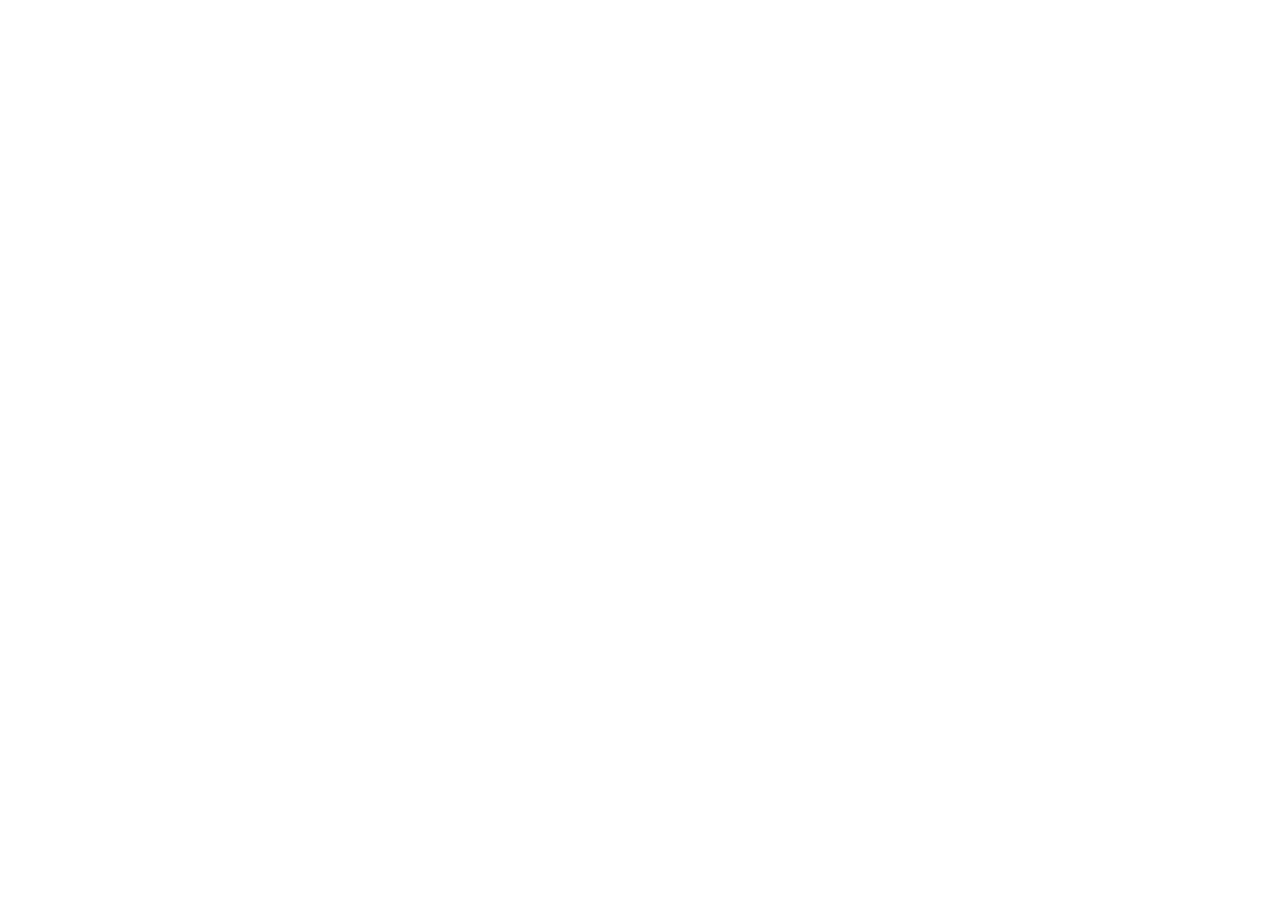
==== index.html @ fd0be34c "A plain index.html added" ====
<!DOCTYPE html>
<html lang="en">
<head>
    <meta charset="UTF-8">
    <meta http-equiv="X-UA-Compatible" content="IE=edge">
    <meta name="viewport" content="width=device-width, initial-scale=1.0">
    <title>Jefin T Jacob</title>
</head>
<body>
    
</body>
</html>
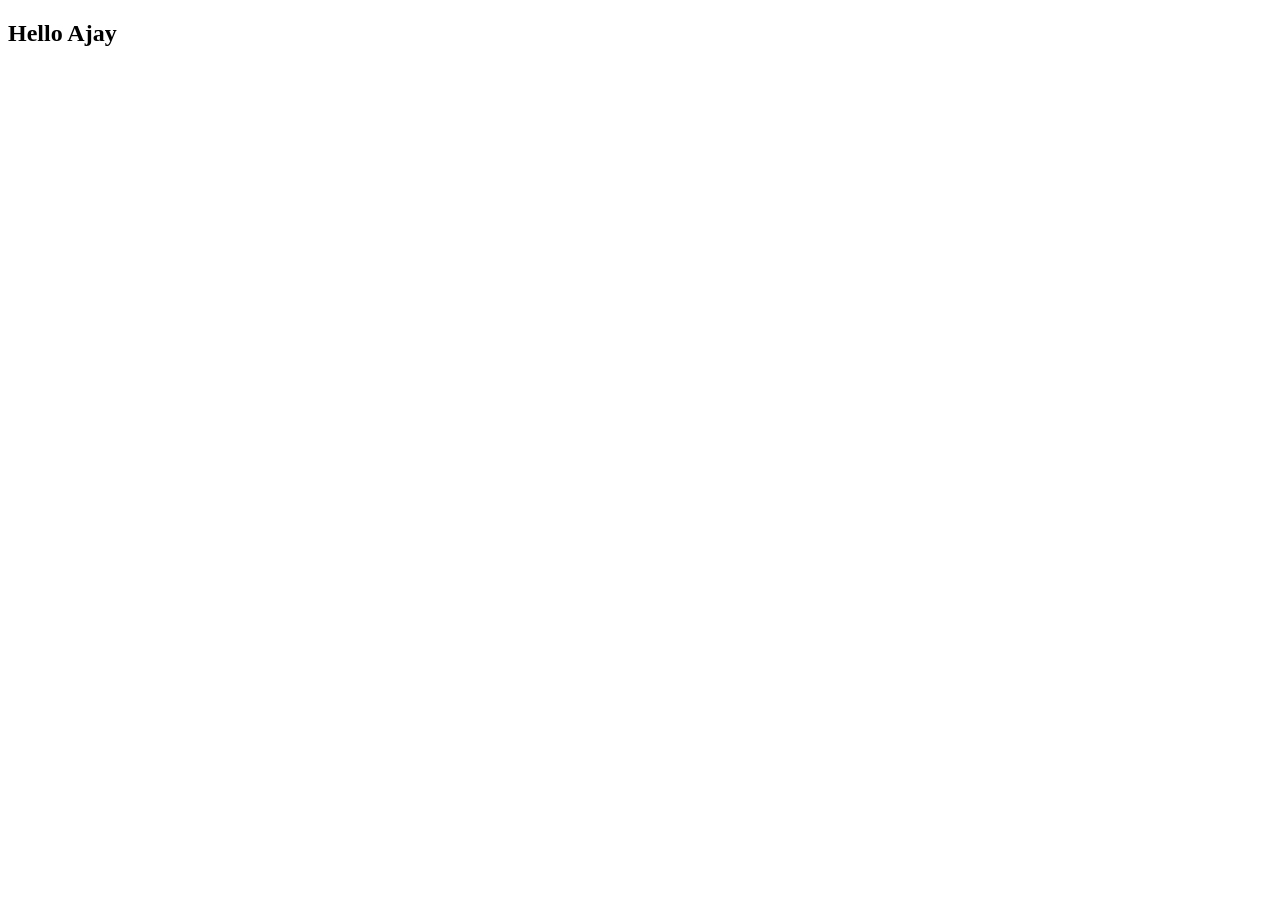
==== commit 0e234d1e: "Update index.html" ====
--- a/index.html
+++ b/index.html
@@ -7,6 +7,6 @@
     <title>Jefin T Jacob</title>
 </head>
 <body>
-    
+    <h2>Hello Ajay</h2>
 </body>
-</html>+</html>
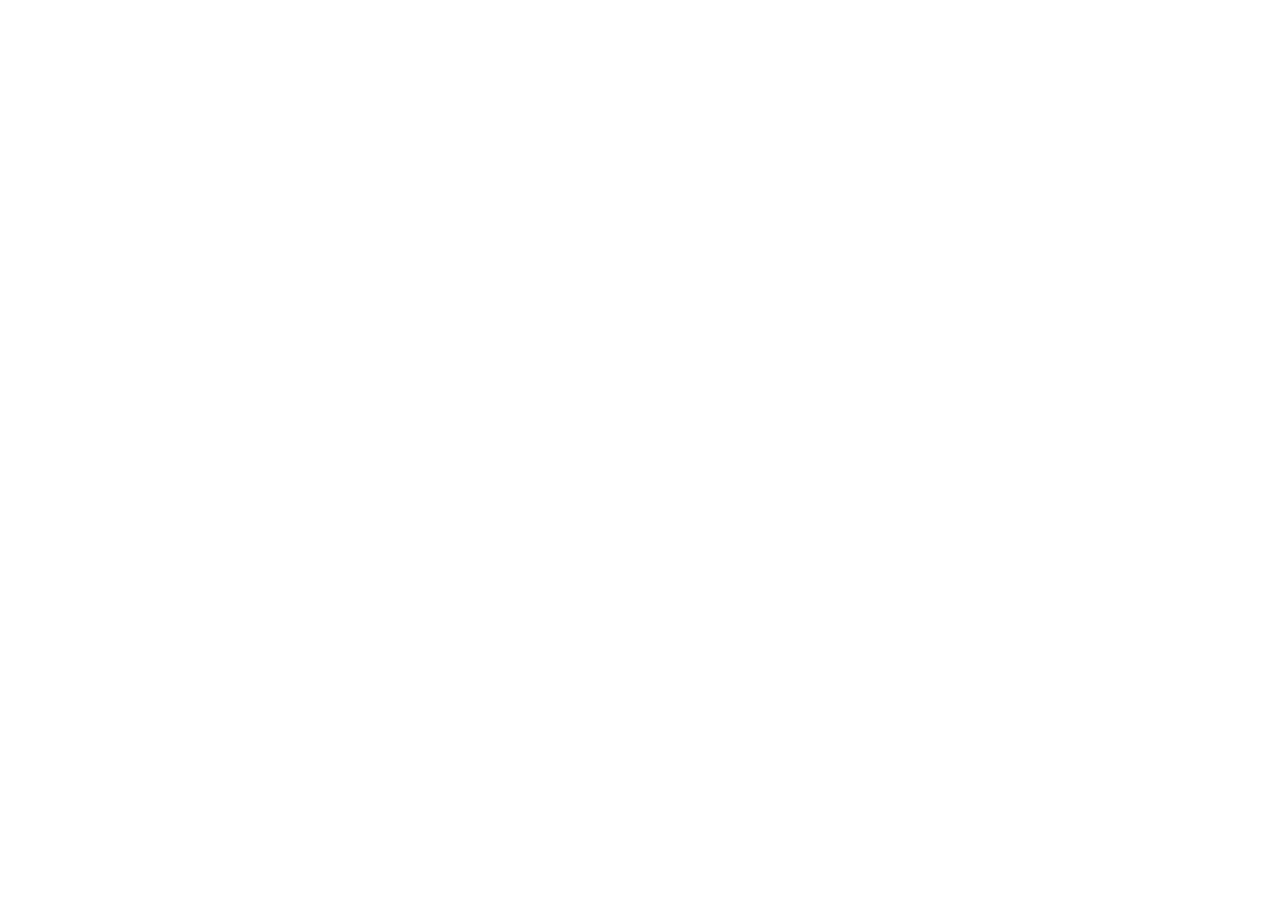
==== commit 93b921c6: "Update index.html" ====
--- a/index.html
+++ b/index.html
@@ -7,6 +7,6 @@
     <title>Jefin T Jacob</title>
 </head>
 <body>
-    <h2>Hello Ajay</h2>
+
 </body>
 </html>
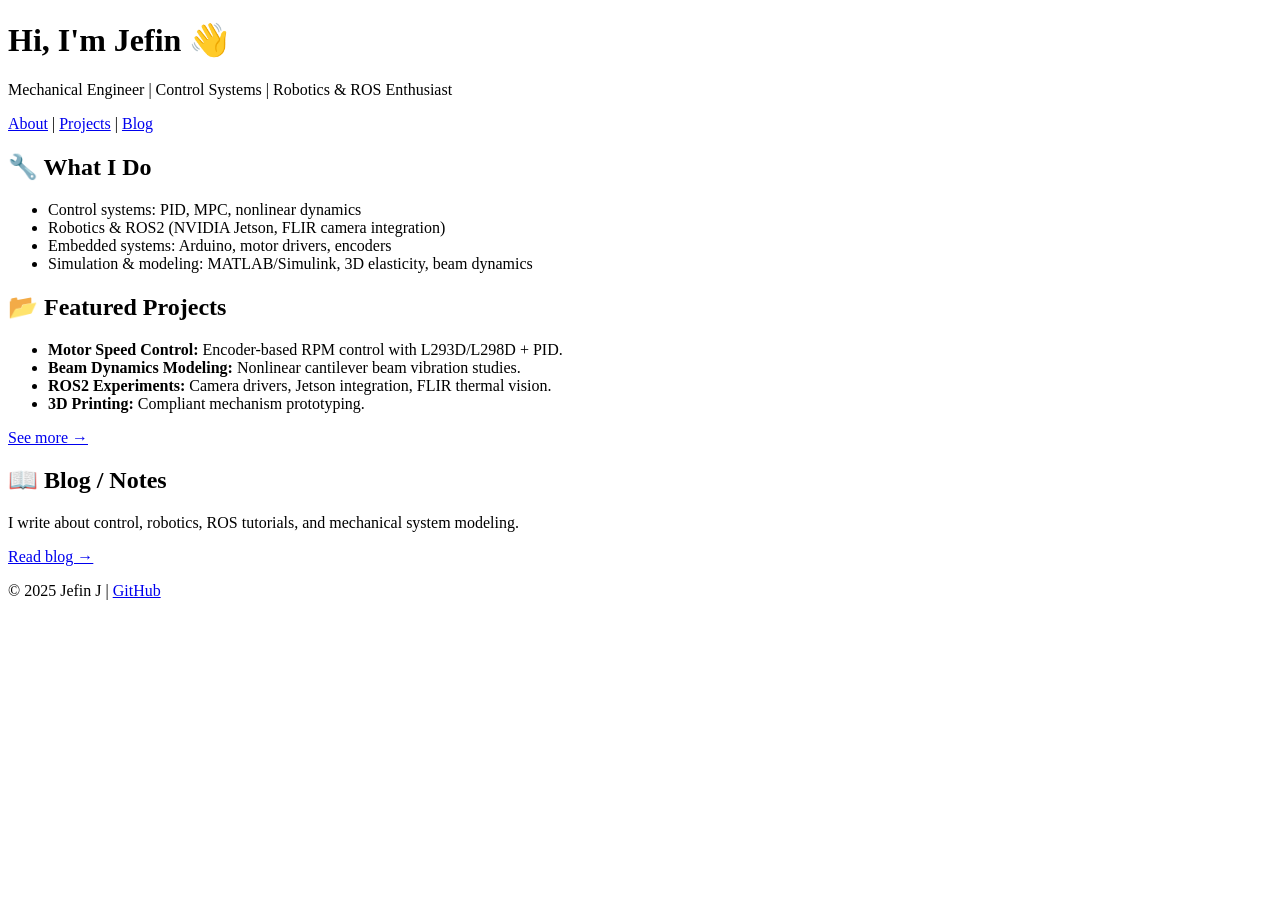
==== commit 88704820: "Update index.html with one from chatgpt" ====
--- a/index.html
+++ b/index.html
@@ -1,12 +1,53 @@
 <!DOCTYPE html>
 <html lang="en">
 <head>
-    <meta charset="UTF-8">
-    <meta http-equiv="X-UA-Compatible" content="IE=edge">
-    <meta name="viewport" content="width=device-width, initial-scale=1.0">
-    <title>Jefin T Jacob</title>
+  <meta charset="UTF-8" />
+  <meta name="viewport" content="width=device-width, initial-scale=1.0"/>
+  <title>Jefin J | Engineer & Researcher</title>
+  <link rel="stylesheet" href="assets/style.css"/>
 </head>
 <body>
+  <header>
+    <h1>Hi, I'm Jefin 👋</h1>
+    <p>Mechanical Engineer | Control Systems | Robotics & ROS Enthusiast</p>
+    <nav>
+      <a href="about.html">About</a> |
+      <a href="projects.html">Projects</a> |
+      <a href="blog.html">Blog</a>
+    </nav>
+  </header>
 
+  <main>
+    <section>
+      <h2>🔧 What I Do</h2>
+      <ul>
+        <li>Control systems: PID, MPC, nonlinear dynamics</li>
+        <li>Robotics & ROS2 (NVIDIA Jetson, FLIR camera integration)</li>
+        <li>Embedded systems: Arduino, motor drivers, encoders</li>
+        <li>Simulation & modeling: MATLAB/Simulink, 3D elasticity, beam dynamics</li>
+      </ul>
+    </section>
+
+    <section>
+      <h2>📂 Featured Projects</h2>
+      <ul>
+        <li><b>Motor Speed Control:</b> Encoder-based RPM control with L293D/L298D + PID.</li>
+        <li><b>Beam Dynamics Modeling:</b> Nonlinear cantilever beam vibration studies.</li>
+        <li><b>ROS2 Experiments:</b> Camera drivers, Jetson integration, FLIR thermal vision.</li>
+        <li><b>3D Printing:</b> Compliant mechanism prototyping.</li>
+      </ul>
+      <a href="projects.html">See more →</a>
+    </section>
+
+    <section>
+      <h2>📖 Blog / Notes</h2>
+      <p>I write about control, robotics, ROS tutorials, and mechanical system modeling.</p>
+      <a href="blog.html">Read blog →</a>
+    </section>
+  </main>
+
+  <footer>
+    <p>© 2025 Jefin J | <a href="https://github.com/yourusername">GitHub</a></p>
+  </footer>
 </body>
 </html>
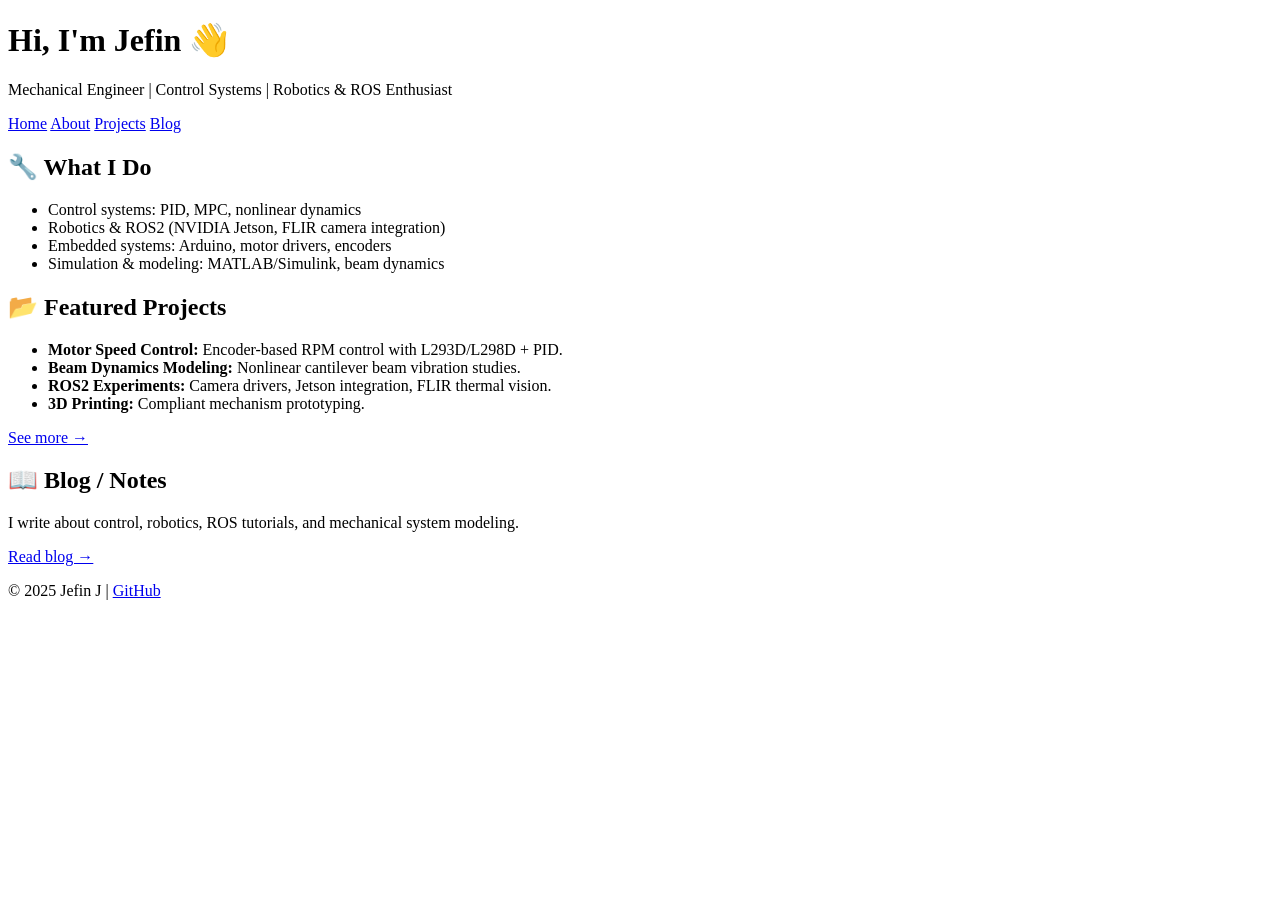
==== commit 974b1a5e: "Add files via upload" ====
--- a/index.html
+++ b/index.html
@@ -1,53 +1,54 @@
-<!DOCTYPE html>
-<html lang="en">
-<head>
-  <meta charset="UTF-8" />
-  <meta name="viewport" content="width=device-width, initial-scale=1.0"/>
-  <title>Jefin J | Engineer & Researcher</title>
-  <link rel="stylesheet" href="assets/style.css"/>
-</head>
-<body>
-  <header>
-    <h1>Hi, I'm Jefin 👋</h1>
-    <p>Mechanical Engineer | Control Systems | Robotics & ROS Enthusiast</p>
-    <nav>
-      <a href="about.html">About</a> |
-      <a href="projects.html">Projects</a> |
-      <a href="blog.html">Blog</a>
-    </nav>
-  </header>
-
-  <main>
-    <section>
-      <h2>🔧 What I Do</h2>
-      <ul>
-        <li>Control systems: PID, MPC, nonlinear dynamics</li>
-        <li>Robotics & ROS2 (NVIDIA Jetson, FLIR camera integration)</li>
-        <li>Embedded systems: Arduino, motor drivers, encoders</li>
-        <li>Simulation & modeling: MATLAB/Simulink, 3D elasticity, beam dynamics</li>
-      </ul>
-    </section>
-
-    <section>
-      <h2>📂 Featured Projects</h2>
-      <ul>
-        <li><b>Motor Speed Control:</b> Encoder-based RPM control with L293D/L298D + PID.</li>
-        <li><b>Beam Dynamics Modeling:</b> Nonlinear cantilever beam vibration studies.</li>
-        <li><b>ROS2 Experiments:</b> Camera drivers, Jetson integration, FLIR thermal vision.</li>
-        <li><b>3D Printing:</b> Compliant mechanism prototyping.</li>
-      </ul>
-      <a href="projects.html">See more →</a>
-    </section>
-
-    <section>
-      <h2>📖 Blog / Notes</h2>
-      <p>I write about control, robotics, ROS tutorials, and mechanical system modeling.</p>
-      <a href="blog.html">Read blog →</a>
-    </section>
-  </main>
-
-  <footer>
-    <p>© 2025 Jefin J | <a href="https://github.com/yourusername">GitHub</a></p>
-  </footer>
-</body>
-</html>
+<!DOCTYPE html>
+<html lang="en">
+<head>
+  <meta charset="UTF-8">
+  <meta name="viewport" content="width=device-width, initial-scale=1.0">
+  <title>Jefin J | Engineer & Researcher</title>
+  <link rel="stylesheet" href="assets/style.css">
+</head>
+<body>
+  <header>
+    <h1>Hi, I'm Jefin 👋</h1>
+    <p>Mechanical Engineer | Control Systems | Robotics & ROS Enthusiast</p>
+    <nav>
+      <a href="index.html">Home</a>
+      <a href="about.html">About</a>
+      <a href="projects.html">Projects</a>
+      <a href="blog.html">Blog</a>
+    </nav>
+  </header>
+
+  <main>
+    <section>
+      <h2>🔧 What I Do</h2>
+      <ul>
+        <li>Control systems: PID, MPC, nonlinear dynamics</li>
+        <li>Robotics & ROS2 (NVIDIA Jetson, FLIR camera integration)</li>
+        <li>Embedded systems: Arduino, motor drivers, encoders</li>
+        <li>Simulation & modeling: MATLAB/Simulink, beam dynamics</li>
+      </ul>
+    </section>
+
+    <section>
+      <h2>📂 Featured Projects</h2>
+      <ul>
+        <li><b>Motor Speed Control:</b> Encoder-based RPM control with L293D/L298D + PID.</li>
+        <li><b>Beam Dynamics Modeling:</b> Nonlinear cantilever beam vibration studies.</li>
+        <li><b>ROS2 Experiments:</b> Camera drivers, Jetson integration, FLIR thermal vision.</li>
+        <li><b>3D Printing:</b> Compliant mechanism prototyping.</li>
+      </ul>
+      <a href="projects.html">See more →</a>
+    </section>
+
+    <section>
+      <h2>📖 Blog / Notes</h2>
+      <p>I write about control, robotics, ROS tutorials, and mechanical system modeling.</p>
+      <a href="blog.html">Read blog →</a>
+    </section>
+  </main>
+
+  <footer>
+    <p>© 2025 Jefin J | <a href="https://github.com/Jefin-J">GitHub</a></p>
+  </footer>
+</body>
+</html>
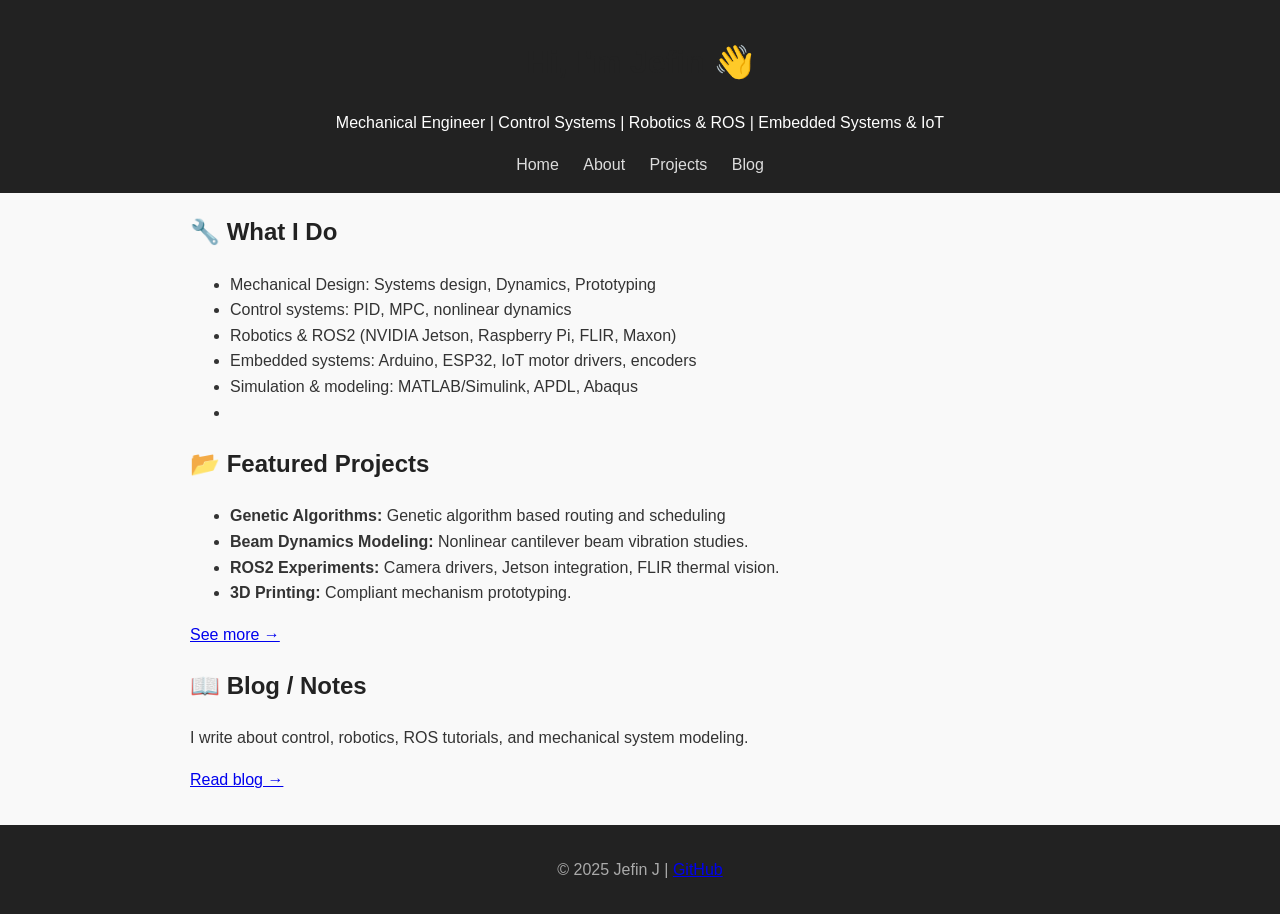
==== commit 5305b63b: "Update index.html modified what do I do and such" ====
--- a/index.html
+++ b/index.html
@@ -3,13 +3,13 @@
 <head>
   <meta charset="UTF-8">
   <meta name="viewport" content="width=device-width, initial-scale=1.0">
-  <title>Jefin J | Engineer & Researcher</title>
+  <title>Jefin Jacob | Engineer & Researcher</title>
   <link rel="stylesheet" href="assets/style.css">
 </head>
 <body>
   <header>
     <h1>Hi, I'm Jefin 👋</h1>
-    <p>Mechanical Engineer | Control Systems | Robotics & ROS Enthusiast</p>
+    <p>Mechanical Engineer | Control Systems | Robotics & ROS | Embedded Systems & IoT</p>
     <nav>
       <a href="index.html">Home</a>
       <a href="about.html">About</a>
@@ -22,17 +22,19 @@
     <section>
       <h2>🔧 What I Do</h2>
       <ul>
+        <li>Mechanical Design: Systems design, Dynamics, Prototyping</li>
         <li>Control systems: PID, MPC, nonlinear dynamics</li>
-        <li>Robotics & ROS2 (NVIDIA Jetson, FLIR camera integration)</li>
-        <li>Embedded systems: Arduino, motor drivers, encoders</li>
-        <li>Simulation & modeling: MATLAB/Simulink, beam dynamics</li>
+        <li>Robotics & ROS2 (NVIDIA Jetson, Raspberry Pi, FLIR, Maxon)</li>
+        <li>Embedded systems: Arduino, ESP32, IoT motor drivers, encoders</li>
+        <li>Simulation & modeling: MATLAB/Simulink, APDL, Abaqus</li>
+        <li></li>
       </ul>
     </section>
 
     <section>
       <h2>📂 Featured Projects</h2>
       <ul>
-        <li><b>Motor Speed Control:</b> Encoder-based RPM control with L293D/L298D + PID.</li>
+        <li><b>Genetic Algorithms:</b> Genetic algorithm based routing and scheduling</li>
         <li><b>Beam Dynamics Modeling:</b> Nonlinear cantilever beam vibration studies.</li>
         <li><b>ROS2 Experiments:</b> Camera drivers, Jetson integration, FLIR thermal vision.</li>
         <li><b>3D Printing:</b> Compliant mechanism prototyping.</li>
@@ -52,3 +54,4 @@
   </footer>
 </body>
 </html>
+
--- a/assets/style.css
+++ b/assets/style.css
@@ -0,0 +1,42 @@
+body {
+  font-family: Arial, sans-serif;
+  margin: 0;
+  background: #f9f9f9;
+  color: #333;
+  line-height: 1.6;
+}
+
+header {
+  background: #222;
+  color: #fff;
+  padding: 1rem;
+  text-align: center;
+}
+
+header nav a {
+  color: #ddd;
+  margin: 0 10px;
+  text-decoration: none;
+}
+
+header nav a:hover {
+  color: #fff;
+}
+
+main {
+  max-width: 900px;
+  margin: 20px auto;
+  padding: 0 20px;
+}
+
+h1, h2 {
+  color: #222;
+}
+
+footer {
+  background: #222;
+  color: #aaa;
+  text-align: center;
+  padding: 1rem;
+  margin-top: 2rem;
+}
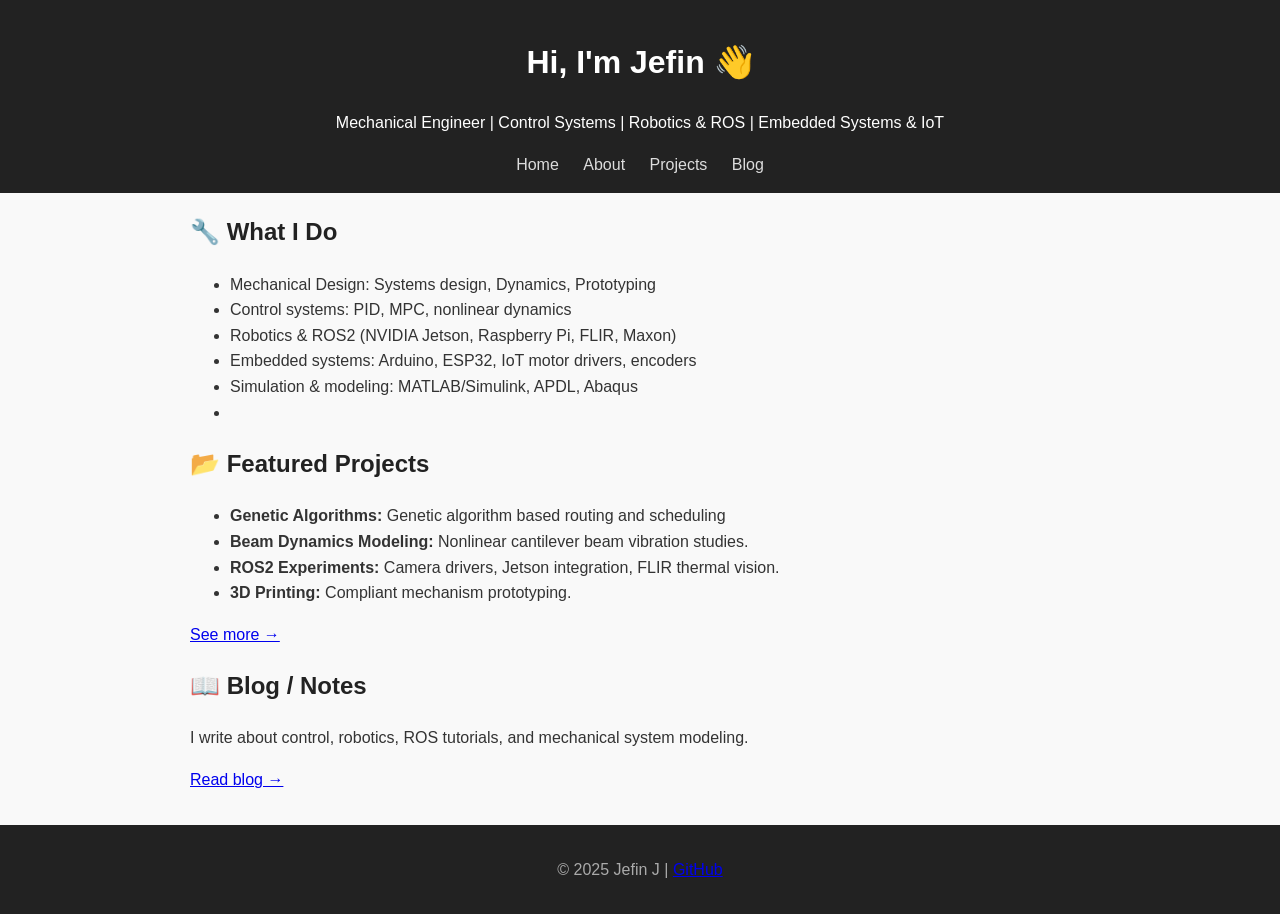
==== commit 04fbc91d: "Add Google site verification meta tag Added Google site verification meta tag to the HTML document." ====
--- a/index.html
+++ b/index.html
@@ -1,4 +1,5 @@
 <!DOCTYPE html>
+<meta name="google-site-verification" content="ZOFY8j04uu2G277Y_Xt5t6kD9jGY60FR5NR0B01Ogwc" />
 <html lang="en">
 <head>
   <meta charset="UTF-8">
--- a/assets/style.css
+++ b/assets/style.css
@@ -29,7 +29,11 @@
   padding: 0 20px;
 }
 
-h1, h2 {
+h1 {
+  color: #fff;
+}
+
+h2 {
   color: #222;
 }
 
